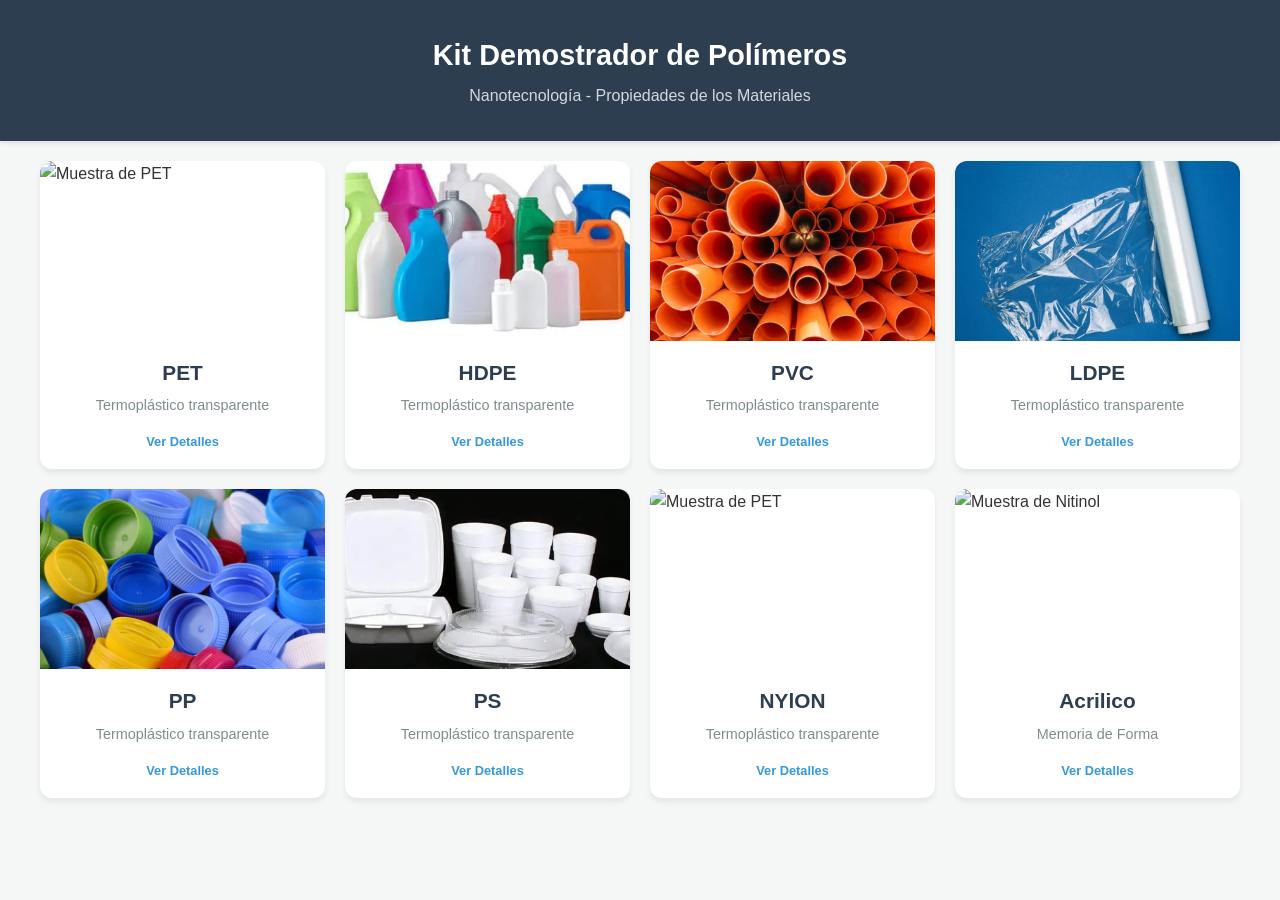
==== index.html @ dbd9eefc "Rename Index.html to index.html" ====
<!DOCTYPE html>
<html lang="es">
<head>
    <meta charset="UTF-8">
    <meta name="viewport" content="width=device-width, initial-scale=1.0">
    <title>Propiedades de Polímeros - Kit de Ingeniería</title>
    <link rel="stylesheet" href="style.css">
</head>
<body>

    <header>
        <h1>Kit Demostrador de Polímeros</h1>
        <p>Nanotecnología - Propiedades de los Materiales</p>
    </header>

    <div class="container">
        <main class="grid" id="grid-materiales">
            
            <div class="card" onclick="abrirDetalle('Polietileno Tereftalato (PET)', 'img/monomeropet.jpg', 'Alta transparencia, buena barrera a gases y humedad. Reciclable.', ['Botellas de bebidas', 'Envases de alimentos', 'Fibras textiles (poliéster)'])">
                <img src="img/pet.jpg" alt="Muestra de PET" class="card-img">
                <div class="card-info">
                    <h3>PET</h3>
                    <p>Termoplástico transparente</p>
                    <span class="tap-hint">Ver Detalles</span>
                </div>
            </div>

             <div class="card" onclick="abrirDetalle('Polietileno Tereftalato (PET)', 'img/PET.jpg', 'Alta transparencia, buena barrera a gases y humedad. Reciclable.', ['Botellas de bebidas', 'Envases de alimentos', 'Fibras textiles (poliéster)'])">
                <img src="img/HDPE.webp" alt="Muestra de PET" class="card-img">
                <div class="card-info">
                    <h3>HDPE</h3>
                    <p>Termoplástico transparente</p>
                    <span class="tap-hint">Ver Detalles</span>
                </div>
            </div>

             <div class="card" onclick="abrirDetalle('Polietileno Tereftalato (PET)', 'img/PET.jpg', 'Alta transparencia, buena barrera a gases y humedad. Reciclable.', ['Botellas de bebidas', 'Envases de alimentos', 'Fibras textiles (poliéster)'])">
                <img src="img/PVC.png" alt="Muestra de PET" class="card-img">
                <div class="card-info">
                    <h3>PVC</h3>
                    <p>Termoplástico transparente</p>
                    <span class="tap-hint">Ver Detalles</span>
                </div>
            </div>

             <div class="card" onclick="abrirDetalle('Polietileno Tereftalato (PET)', 'img/PET.jpg', 'Alta transparencia, buena barrera a gases y humedad. Reciclable.', ['Botellas de bebidas', 'Envases de alimentos', 'Fibras textiles (poliéster)'])">
                <img src="img/LDPE.jpg" alt="Muestra de PET" class="card-img">
                <div class="card-info">
                    <h3>LDPE</h3>
                    <p>Termoplástico transparente</p>
                    <span class="tap-hint">Ver Detalles</span>
                </div>
            </div>

             <div class="card" onclick="abrirDetalle('Polietileno Tereftalato (PET)', 'img/PET.jpg', 'El polipropileno es un polímero termoplástico semicristalino de la familia de las poliolefinas, obtenido mediante la polimerización del monómero propileno (un gas derivado del petróleo y gas natural). En términos químicos, el PP es un hidrocarburo lineal (fórmula repetitiva CnH2n) muy similar al polietileno pero con un grupo metilo (–CH3) unido a la cadena principal de cada unidad. Esta simple diferencia en su estructura molecular le confiere propiedades únicas frente a otros termoplásticos. .', ['Botellas de bebidas', 'Envases de alimentos', 'Fibras textiles (poliéster)'])">
                <img src="img/PP.jpg" alt="Muestra de PET" class="card-img">
                <div class="card-info">
                    <h3>PP</h3>
                    <p>Termoplástico transparente</p>
                    <span class="tap-hint">Ver Detalles</span>
                </div>
            </div>

             <div class="card" onclick="abrirDetalle('Polietileno Tereftalato (PET)', 'img/PET.jpg', 'Alta transparencia, buena barrera a gases y humedad. Reciclable.', ['Botellas de bebidas', 'Envases de alimentos', 'Fibras textiles (poliéster)'])">
                <img src="img/PS.webp" alt="Muestra de PET" class="card-img">
                <div class="card-info">
                    <h3>PS</h3>
                    <p>Termoplástico transparente</p>
                    <span class="tap-hint">Ver Detalles</span>
                </div>
            </div>

             <div class="card" onclick="abrirDetalle('Polietileno Tereftalato (PET)', 'img/PET.jpg', 'Alta transparencia, buena barrera a gases y humedad. Reciclable.', ['Botellas de bebidas', 'Envases de alimentos', 'Fibras textiles (poliéster)'])">
                <img src="img/pet.jpg" alt="Muestra de PET" class="card-img">
                <div class="card-info">
                    <h3>NYlON</h3>
                    <p>Termoplástico transparente</p>
                    <span class="tap-hint">Ver Detalles</span>
                </div>
            </div>

            <div class="card" onclick="abrirDetalle('Nitinol (NiTi)', 'img/nitinol_detalle.jpg', 'Aleación con memoria de forma y superelasticidad.', ['Stents médicos', 'Monturas de gafas', 'Actuadores en robótica'])">
                <img src="img/nitinol.jpg" alt="Muestra de Nitinol" class="card-img">
                <div class="card-info">
                    <h3>Acrilico</h3>
                    <p>Memoria de Forma</p>
                    <span class="tap-hint">Ver Detalles</span>
                </div>
            </div>

            </main>
    </div>

    <div id="modal" class="modal">
        <div class="modal-content">
            <span class="close-button" onclick="cerrarModal()">&times;</span>
            
            <img id="modal-imagen" src="" alt="Imagen del Material" class="modal-img-grande">
            
            <div class="modal-text">
                <h2 id="modal-titulo"></h2>
                
                <div class="modal-seccion">
                    <h4>Propiedades Clave:</h4>
                    <p id="modal-descripcion"></p>
                </div>

                <div class="modal-seccion">
                    <h4>Aplicaciones Comunes:</h4>
                    <ul id="modal-aplicaciones">
                        </ul>
                </div>
            </div>
        </div>
    </div>

    <script src="script.js"></script>
</body>
</html>
---- style.css ----
/* --- Base y Reset --- */
:root {
    --primary-color: #2c3e50;
    --accent-color: #3498db;
    --bg-color: #f4f7f6;
    --card-bg: #ffffff;
    --text-color: #333;
}

body {
    font-family: 'Segoe UI', Tahoma, Geneva, Verdana, sans-serif;
    margin: 0;
    background-color: var(--bg-color);
    color: var(--text-color);
    line-height: 1.6;
}

/* --- Header --- */
header {
    background: var(--primary-color);
    color: white;
    padding: 2rem 1rem;
    text-align: center;
    box-shadow: 0 2px 5px rgba(0,0,0,0.1);
}

header h1 { margin: 0; font-size: 1.8rem; }
header p { margin: 5px 0 0; opacity: 0.8; font-size: 1rem; }

/* --- Contenedor Principal y Grid --- */
.container {
    max-width: 1200px;
    margin: 0 auto;
    padding: 20px;
}

.grid {
    display: grid;
    /* Responsive: 1 columna en móvil, se adapta en escritorio */
    grid-template-columns: repeat(auto-fit, minmax(280px, 1fr));
    gap: 20px;
}

/* --- Tarjetas (Cards) --- */
.card {
    background: var(--card-bg);
    border-radius: 12px;
    overflow: hidden; /* Para que la imagen respete los bordes redondeados */
    box-shadow: 0 4px 6px rgba(0,0,0,0.07);
    cursor: pointer;
    
    /* Transición suave para el efecto al presionar */
    transition: transform 0.2s ease, box-shadow 0.2s ease;
    
    /* Para asegurar que todo el contenido sea clickeable */
    display: flex;
    flex-direction: column;
}

/* Imagen de la Tarjeta */
.card-img {
    width: 100%;
    height: 180px; /* Altura fija para que todas sean iguales */
    object-fit: cover; /* Recorta la imagen para que llene el espacio sin deformarse */
}

/* Información dentro de la Tarjeta */
.card-info {
    padding: 15px;
    text-align: center;
}

.card-info h3 { margin: 0; color: var(--primary-color); font-size: 1.3rem; }
.card-info p { margin: 5px 0; color: #7f8c8d; font-size: 0.9rem; }

/* Indicador visual "Toca para ver más" */
.tap-hint {
    display: inline-block;
    margin-top: 10px;
    font-size: 0.8rem;
    font-weight: bold;
    color: var(--accent-color);
    border-bottom: 2px solid transparent;
    transition: border-color 0.2s;
}

/* --- EFECTO AL PRESIONAR (Móvil y Escritorio) --- */
.card:hover .tap-hint {
    border-color: var(--accent-color);
}

.card:active {
    transform: translateY(3px) scale(0.98); /* Efecto de hundimiento */
    box-shadow: 0 2px 4px rgba(0,0,0,0.1); /* Sombra más tenue */
}

/* --- Modal (Ventana Emergente) Mejorado --- */
.modal {
    display: none; /* Oculto por defecto */
    position: fixed;
    top: 0; left: 0;
    width: 100%; height: 100%;
    background-color: rgba(0,0,0,0.8);
    z-index: 1000;
    justify-content: center;
    align-items: center;
    backdrop-filter: blur(5px); /* Efecto de fondo borroso */
}

.modal-content {
    background-color: white;
    width: 90%;
    max-width: 600px;
    border-radius: 15px;
    overflow: hidden;
    position: relative;
    box-shadow: 0 10px 25px rgba(0,0,0,0.3);
    
    /* --- ESTO ARREGLA EL PROBLEMA --- */
    max-height: 90vh; /* No permite que el modal sea más alto que el 90% de la pantalla */
    display: flex;
    flex-direction: column; /* Organiza la imagen y el texto en columna */
}

.modal-text {
    padding: 20px;
    /* --- ESTO PERMITE EL SCROLL INTERNO --- */
    overflow-y: auto; 
    flex-grow: 1; /* Hace que esta parte use el espacio disponible */
}

/* Opcional: Que la imagen no ocupe demasiado espacio en móviles para dejar ver el texto */
@media (max-height: 600px) {
    .modal-img-grande {
        height: 150px;
    }
}

@keyframes modalEntrada {
    from { opacity: 0; transform: translateY(-20px); }
    to { opacity: 1; transform: translateY(0); }
}

/* Botón de Cerrar (X) */
.close-button {
    position: absolute;
    top: 10px;
    right: 15px;
    color: white;
    font-size: 2rem;
    font-weight: bold;
    cursor: pointer;
    z-index: 1010;
    text-shadow: 0 1px 3px rgba(0,0,0,0.5);
}

/* Imagen grande en el Modal */
.modal-img-grande {
    width: 100%;
    height: 250px;
    object-fit: cover;
}

/* Texto dentro del Modal */
.modal-text {
    padding: 20px;
}

.modal-text h2 {
    margin-top: 0;
    color: var(--primary-color);
    border-bottom: 2px solid var(--accent-color);
    padding-bottom: 10px;
}

.modal-seccion {
    margin-bottom: 15px;
}

.modal-seccion h4 { margin: 0 0 5px; color: #555; }
.modal-seccion p, .modal-seccion ul { margin: 0; font-size: 0.95rem; }
.modal-seccion ul { padding-left: 20px; }

.modal-text::-webkit-scrollbar {
    width: 6px;
}
.modal-text::-webkit-scrollbar-thumb {
    background: #bdc3c7;
    border-radius: 10px;
}
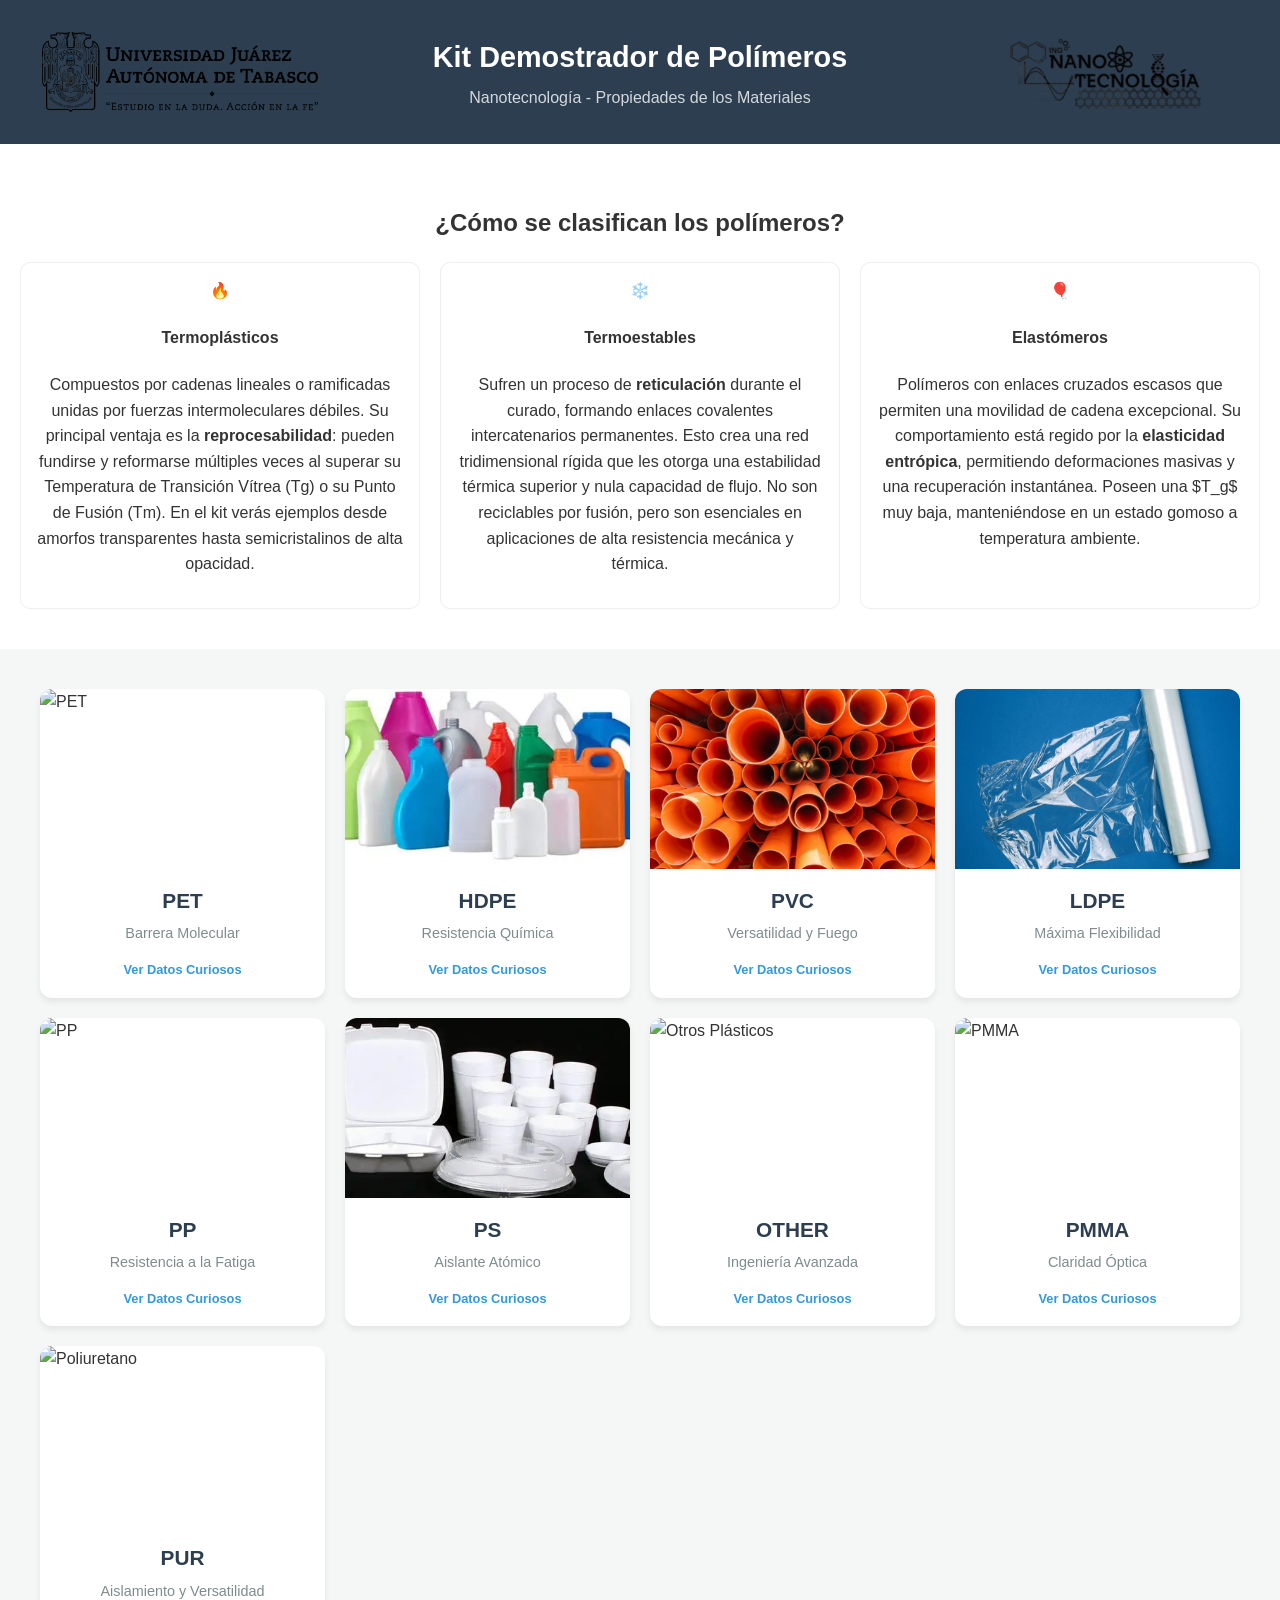
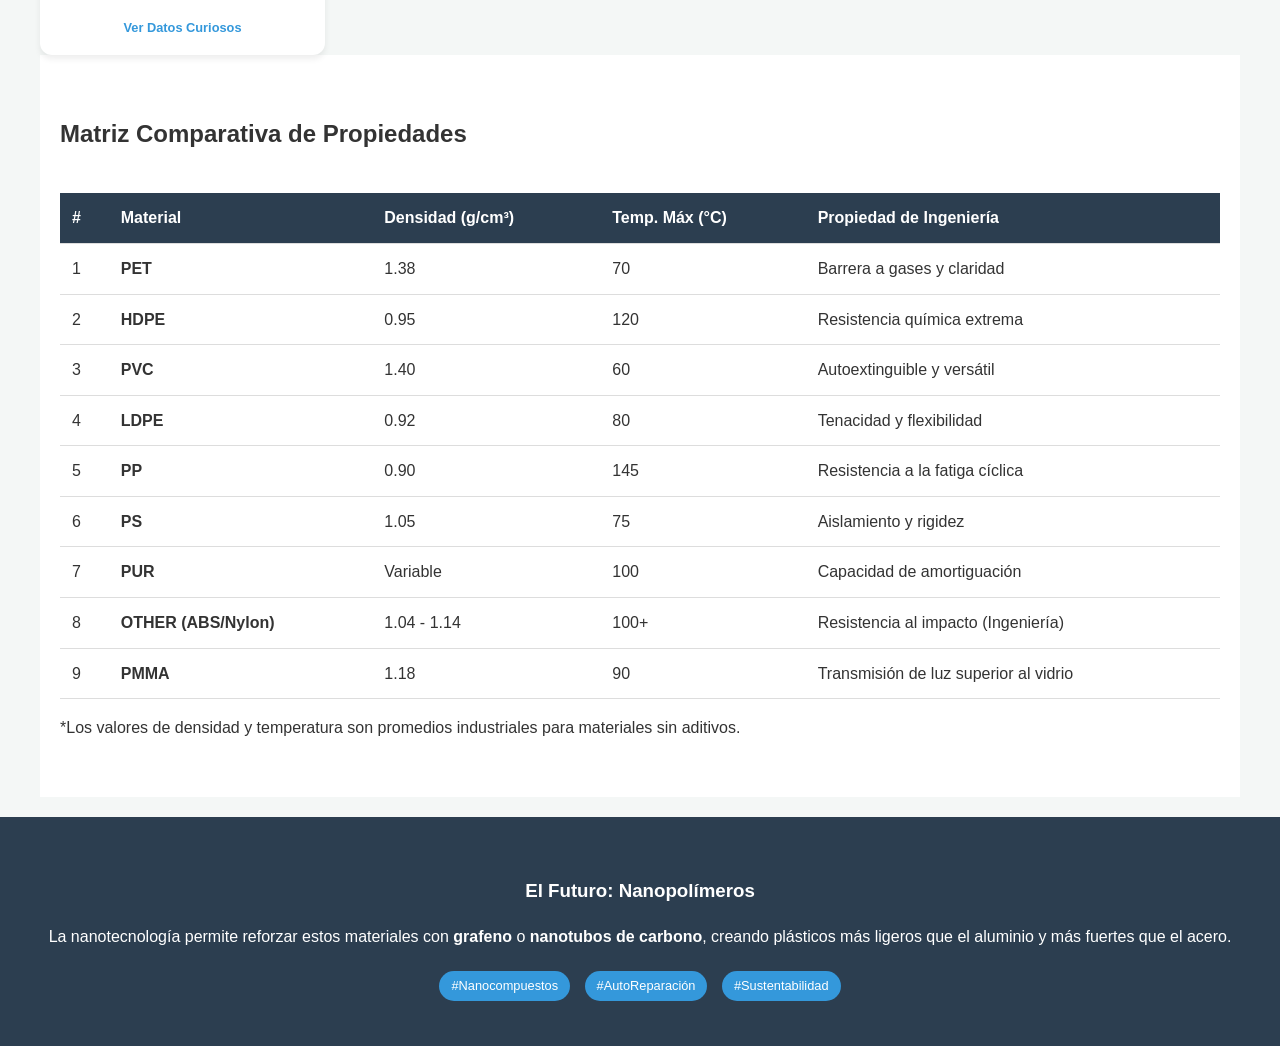
==== commit 2d14b39c: "Rename Index.html to index.html" ====
--- a/index.html
+++ b/index.html
@@ -8,87 +8,172 @@
 </head>
 <body>
 
-    <header>
-        <h1>Kit Demostrador de Polímeros</h1>
-        <p>Nanotecnología - Propiedades de los Materiales</p>
-    </header>
-
+   <header>
+    <div class="header-container">
+        <div class="logo-placeholder left">
+            <img src="img/logos/logo_ujat.png" alt="Logo Universidad" class="logo-img">
+        </div>
+
+        <div class="header-text">
+            <h1>Kit Demostrador de Polímeros</h1>
+            <p>Nanotecnología - Propiedades de los Materiales</p>
+        </div>
+
+        <div class="logo-placeholder right">
+            <img src="img/logos/logo_nano.png" alt="Logo Carrera" class="logo-img">
+        </div>
+    </div>
+</header>
+<section class="info-block">
+    <h2>¿Cómo se clasifican los polímeros?</h2>
+    <div class="flex-info">
+        <div class="info-item">
+            <span class="icon">🔥</span>
+            <h4>Termoplásticos</h4>
+            <p>
+                Compuestos por cadenas lineales o ramificadas unidas por fuerzas intermoleculares débiles. 
+        Su principal ventaja es la <strong>reprocesabilidad</strong>: pueden fundirse y reformarse múltiples veces 
+        al superar su Temperatura de Transición Vítrea (Tg) o su Punto de Fusión (Tm). 
+        En el kit verás ejemplos desde amorfos transparentes hasta semicristalinos de alta opacidad.
+
+            </p>
+        </div>
+       <div class="info-item">
+    <span class="icon">❄️</span>
+    <h4>Termoestables</h4>
+    <p>
+        Sufren un proceso de <strong>reticulación</strong> durante el curado, formando enlaces covalentes 
+        intercatenarios permanentes. Esto crea una red tridimensional rígida que les otorga una estabilidad 
+        térmica superior y nula capacidad de flujo. No son reciclables por fusión, pero son esenciales en 
+        aplicaciones de alta resistencia mecánica y térmica.
+    </p>
+</div>
+
+<div class="info-item">
+    <span class="icon">🎈</span>
+    <h4>Elastómeros</h4>
+    <p>
+        Polímeros con enlaces cruzados escasos que permiten una movilidad de cadena excepcional. Su comportamiento 
+        está regido por la <strong>elasticidad entrópica</strong>, permitiendo deformaciones masivas y una 
+        recuperación instantánea. Poseen una $T_g$ muy baja, manteniéndose en un estado gomoso a temperatura ambiente.
+    </p>
+</div>
+    </div>
+</section>
     <div class="container">
         <main class="grid" id="grid-materiales">
             
-            <div class="card" onclick="abrirDetalle('Polietileno Tereftalato (PET)', 'img/monomeropet.jpg', 'Alta transparencia, buena barrera a gases y humedad. Reciclable.', ['Botellas de bebidas', 'Envases de alimentos', 'Fibras textiles (poliéster)'])">
-                <img src="img/pet.jpg" alt="Muestra de PET" class="card-img">
-                <div class="card-info">
-                    <h3>PET</h3>
-                    <p>Termoplástico transparente</p>
-                    <span class="tap-hint">Ver Detalles</span>
-                </div>
-            </div>
-
-             <div class="card" onclick="abrirDetalle('Polietileno Tereftalato (PET)', 'img/PET.jpg', 'Alta transparencia, buena barrera a gases y humedad. Reciclable.', ['Botellas de bebidas', 'Envases de alimentos', 'Fibras textiles (poliéster)'])">
-                <img src="img/HDPE.webp" alt="Muestra de PET" class="card-img">
-                <div class="card-info">
-                    <h3>HDPE</h3>
-                    <p>Termoplástico transparente</p>
-                    <span class="tap-hint">Ver Detalles</span>
-                </div>
-            </div>
-
-             <div class="card" onclick="abrirDetalle('Polietileno Tereftalato (PET)', 'img/PET.jpg', 'Alta transparencia, buena barrera a gases y humedad. Reciclable.', ['Botellas de bebidas', 'Envases de alimentos', 'Fibras textiles (poliéster)'])">
-                <img src="img/PVC.png" alt="Muestra de PET" class="card-img">
-                <div class="card-info">
-                    <h3>PVC</h3>
-                    <p>Termoplástico transparente</p>
-                    <span class="tap-hint">Ver Detalles</span>
-                </div>
-            </div>
-
-             <div class="card" onclick="abrirDetalle('Polietileno Tereftalato (PET)', 'img/PET.jpg', 'Alta transparencia, buena barrera a gases y humedad. Reciclable.', ['Botellas de bebidas', 'Envases de alimentos', 'Fibras textiles (poliéster)'])">
-                <img src="img/LDPE.jpg" alt="Muestra de PET" class="card-img">
-                <div class="card-info">
-                    <h3>LDPE</h3>
-                    <p>Termoplástico transparente</p>
-                    <span class="tap-hint">Ver Detalles</span>
-                </div>
-            </div>
-
-             <div class="card" onclick="abrirDetalle('Polietileno Tereftalato (PET)', 'img/PET.jpg', 'El polipropileno es un polímero termoplástico semicristalino de la familia de las poliolefinas, obtenido mediante la polimerización del monómero propileno (un gas derivado del petróleo y gas natural). En términos químicos, el PP es un hidrocarburo lineal (fórmula repetitiva CnH2n) muy similar al polietileno pero con un grupo metilo (–CH3) unido a la cadena principal de cada unidad. Esta simple diferencia en su estructura molecular le confiere propiedades únicas frente a otros termoplásticos. .', ['Botellas de bebidas', 'Envases de alimentos', 'Fibras textiles (poliéster)'])">
-                <img src="img/PP.jpg" alt="Muestra de PET" class="card-img">
-                <div class="card-info">
-                    <h3>PP</h3>
-                    <p>Termoplástico transparente</p>
-                    <span class="tap-hint">Ver Detalles</span>
-                </div>
-            </div>
-
-             <div class="card" onclick="abrirDetalle('Polietileno Tereftalato (PET)', 'img/PET.jpg', 'Alta transparencia, buena barrera a gases y humedad. Reciclable.', ['Botellas de bebidas', 'Envases de alimentos', 'Fibras textiles (poliéster)'])">
-                <img src="img/PS.webp" alt="Muestra de PET" class="card-img">
-                <div class="card-info">
-                    <h3>PS</h3>
-                    <p>Termoplástico transparente</p>
-                    <span class="tap-hint">Ver Detalles</span>
-                </div>
-            </div>
-
-             <div class="card" onclick="abrirDetalle('Polietileno Tereftalato (PET)', 'img/PET.jpg', 'Alta transparencia, buena barrera a gases y humedad. Reciclable.', ['Botellas de bebidas', 'Envases de alimentos', 'Fibras textiles (poliéster)'])">
-                <img src="img/pet.jpg" alt="Muestra de PET" class="card-img">
-                <div class="card-info">
-                    <h3>NYlON</h3>
-                    <p>Termoplástico transparente</p>
-                    <span class="tap-hint">Ver Detalles</span>
-                </div>
-            </div>
-
-            <div class="card" onclick="abrirDetalle('Nitinol (NiTi)', 'img/nitinol_detalle.jpg', 'Aleación con memoria de forma y superelasticidad.', ['Stents médicos', 'Monturas de gafas', 'Actuadores en robótica'])">
-                <img src="img/nitinol.jpg" alt="Muestra de Nitinol" class="card-img">
-                <div class="card-info">
-                    <h3>Acrilico</h3>
-                    <p>Memoria de Forma</p>
-                    <span class="tap-hint">Ver Detalles</span>
-                </div>
-            </div>
+            <div class="card" onclick="abrirDetalle('PET (Polietileno Tereftalato)', 'https://http2.mlstatic.com/D_NQ_NP_766301-MLM31237841206_062019-O.webp', 'Es un polímero higroscópico que requiere secado riguroso antes de procesarse. En nanotecnología, se usan nanocompuestos de arcilla para mejorar su barrera contra gases.', ['Envases de alta presión', 'Fibras textiles (poliéster)', 'Películas radiográficas'])">
+    <img src="img/pet.jpg" alt="PET" class="card-img">
+    <div class="card-info">
+        <h3>PET</h3>
+        <p>Barrera Molecular</p>
+        <span class="tap-hint">Ver Datos Curiosos</span>
+    </div>
+</div>
+
+<div class="card" onclick="abrirDetalle('HDPE (Polietileno de Alta Densidad)', 'https://www.plasticosduarte.es/wp-content/uploads/hdpe_color_polietileno_plasticos_duarte.jpg', 'Su estructura lineal le otorga una alta cristalinidad. Es fascinante porque, a pesar de ser un plástico industrial fuerte, su densidad es menor a la del agua (0.95 g/cm³), por lo que flota.', ['Tuberías para químicos', 'Envases de detergentes', 'Prótesis articulares'])">
+    <img src="img/HDPE.webp" alt="HDPE" class="card-img">
+    <div class="card-info">
+        <h3>HDPE</h3>
+        <p>Resistencia Química</p>
+        <span class="tap-hint">Ver Datos Curiosos</span>
+    </div>
+</div>
+
+<div class="card" onclick="abrirDetalle('PVC (Policloruro de Vinilo)', 'https://d1vpmfwd72pjy6.cloudfront.net/uploads/product/24b2f51a65f6.jpeg', 'Es el camaleón de los polímeros. Por naturaleza es rígido y autoextinguible (no propaga el fuego) gracias a su 57% de contenido de cloro en peso.', ['Tuberías de construcción', 'Recubrimiento de cables', 'Cueros sintéticos'])">
+    <img src="img/PVC.png" alt="PVC" class="card-img">
+    <div class="card-info">
+        <h3>PVC</h3>
+        <p>Versatilidad y Fuego</p>
+        <span class="tap-hint">Ver Datos Curiosos</span>
+    </div>
+</div>
+
+<div class="card" onclick="abrirDetalle('LDPE (Polietileno de Baja Densidad)', 'https://tse2.mm.bing.net/th/id/OIP.Sj6FJpkTm_qABMWsW_jXcAHaHa?rs=1&pid=ImgDetMain&o=7&rm=3', 'Sus cadenas moleculares altamente ramificadas impiden el empaquetamiento, resultando en un material extremadamente flexible que puede estirarse hasta un 500% sin romperse.', ['Bolsas de supermercado', 'Film transparente', 'Aislamiento de cables'])">
+    <img src="img/LDPE.jpg" alt="LDPE" class="card-img">
+    <div class="card-info">
+        <h3>LDPE</h3>
+        <p>Máxima Flexibilidad</p>
+        <span class="tap-hint">Ver Datos Curiosos</span>
+    </div>
+</div>
+
+<div class="card" onclick="abrirDetalle('PP (Polipropileno)', 'https://th.bing.com/th/id/R.6d96600673db479f629de387b34f8fe1?rik=J1lEoLc4FA1csw&pid=ImgRaw&r=0', 'Es el rey de la resistencia a la fatiga. Se usa en bisagras integradas que pueden doblarse millones de veces. Es el plástico de menor densidad y aguanta hasta 160°C.', ['Tapas de botellas', 'Componentes de autos', 'Equipos médicos esterilizables'])">
+    <img src="img/pp.jpg" alt="PP" class="card-img">
+    <div class="card-info">
+        <h3>PP</h3>
+        <p>Resistencia a la Fatiga</p>
+        <span class="tap-hint">Ver Datos Curiosos</span>
+    </div>
+</div>
+
+<div class="card" onclick="abrirDetalle('PS (Poliestireno)', 'img/ps.jpg', 'En nanotecnología, sus microesferas calibradas son vitales para validar microscopios. Como aislante, en su forma expandida, el 98% de su volumen es simplemente aire.', ['Aislamiento térmico', 'Carcasas de electrodomésticos', 'Material de laboratorio'])">
+    <img src="img/PS.webp" alt="PS" class="card-img">
+    <div class="card-info">
+        <h3>PS</h3>
+        <p>Aislante Atómico</p>
+        <span class="tap-hint">Ver Datos Curiosos</span>
+    </div>
+</div>
+
+<div class="card" onclick="abrirDetalle('OTHER (Otros Polímeros)', 'img/other.jpg', 'Esta categoría incluye plásticos técnicos como el ABS o el Nylon. En nanotecnología, representa la frontera de los nuevos materiales reforzados con grafeno o biopolímeros avanzados.', ['Piezas de ingeniería (LEGO)', 'Componentes aeroespaciales', 'Impresión 3D de alta precisión'])">
+    <img src="https://contenedoresdereciclaje.com/wp-content/uploads/2025/09/Plasticos-7-Guia-Completa-para-Reciclar-1024x768.webp" alt="Otros Plásticos" class="card-img">
+    <div class="card-info">
+        <h3>OTHER</h3>
+        <p>Ingeniería Avanzada</p>
+        <span class="tap-hint">Ver Datos Curiosos</span>
+    </div>
+</div>
+<div class="card" onclick="abrirDetalle('PMMA (Acrílico)', 'img/pmma.jpg', 'Es más transparente que el vidrio más puro y altamente biocompatible. Se usa como cemento óseo en cirugías humanas y en fibras ópticas plásticas para nanosensores.', ['Prótesis óseas', 'Fibras ópticas plásticas', 'Ventanas de acuarios'])">
+    <img src="https://tse4.mm.bing.net/th/id/OIP.U4aKl47x_rdNZyeTlE0YswHaDo?rs=1&pid=ImgDetMain&o=7&rm=3" alt="PMMA" class="card-img">
+    <div class="card-info">
+        <h3>PMMA</h3>
+        <p>Claridad Óptica</p>
+        <span class="tap-hint">Ver Datos Curiosos</span>
+    </div>
+</div>
+
+<div class="card" onclick="abrirDetalle('PUR (Poliuretano)', 'img/pur.jpg', 'Es un polímero extremadamente versátil que puede ser una espuma flexible o un sólido rígido. Posee una estructura celular que lo convierte en el mejor aislante térmico industrial.', ['Aislamiento de refrigeradores', 'Calzado deportivo', 'Dispositivos médicos biocompatibles'])">
+    <img src="https://polisantafe.com.ar/wp-content/uploads/que-significa-pur-poliuretano-1.webp" alt="Poliuretano" class="card-img">
+    <div class="card-info">
+        <h3>PUR</h3>
+        <p>Aislamiento y Versatilidad</p>
+        <span class="tap-hint">Ver Datos Curiosos</span>
+    </div>
+</div>
 
             </main>
+
+            <section class="table-section">
+    <h2>Matriz Comparativa de Propiedades</h2>
+    <div class="table-container">
+        <table>
+            <thead>
+                <tr>
+                    <th>#</th>
+                    <th>Material</th>
+                    <th>Densidad (g/cm³)</th>
+                    <th>Temp. Máx (°C)</th>
+                    <th>Propiedad de Ingeniería</th>
+                </tr>
+            </thead>
+            <tbody>
+                <tr><td>1</td><td><strong>PET</strong></td><td>1.38</td><td>70</td><td>Barrera a gases y claridad</td></tr>
+                <tr><td>2</td><td><strong>HDPE</strong></td><td>0.95</td><td>120</td><td>Resistencia química extrema</td></tr>
+                <tr><td>3</td><td><strong>PVC</strong></td><td>1.40</td><td>60</td><td>Autoextinguible y versátil</td></tr>
+                <tr><td>4</td><td><strong>LDPE</strong></td><td>0.92</td><td>80</td><td>Tenacidad y flexibilidad</td></tr>
+                <tr><td>5</td><td><strong>PP</strong></td><td>0.90</td><td>145</td><td>Resistencia a la fatiga cíclica</td></tr>
+                <tr><td>6</td><td><strong>PS</strong></td><td>1.05</td><td>75</td><td>Aislamiento y rigidez</td></tr>
+                <tr><td>7</td><td><strong>PUR</strong></td><td>Variable</td><td>100</td><td>Capacidad de amortiguación</td></tr>
+                <tr><td>8</td><td><strong>OTHER (ABS/Nylon)</strong></td><td>1.04 - 1.14</td><td>100+</td><td>Resistencia al impacto (Ingeniería)</td></tr>
+                <tr><td>9</td><td><strong>PMMA</strong></td><td>1.18</td><td>90</td><td>Transmisión de luz superior al vidrio</td></tr>
+            </tbody>
+        </table>
+    </div>
+    <p class="table-note">*Los valores de densidad y temperatura son promedios industriales para materiales sin aditivos.</p>
+</section>
+
     </div>
 
     <div id="modal" class="modal">
@@ -115,5 +200,15 @@
     </div>
 
     <script src="script.js"></script>
+
+    <footer class="nano-future">
+    <h3>El Futuro: Nanopolímeros</h3>
+    <p>La nanotecnología permite reforzar estos materiales con <strong>grafeno</strong> o <strong>nanotubos de carbono</strong>, creando plásticos más ligeros que el aluminio y más fuertes que el acero.</p>
+    <div class="nano-tags">
+        <span>#Nanocompuestos</span> <span>#AutoReparación</span> <span>#Sustentabilidad</span>
+    </div>
+</footer>
+
+
 </body>
 </html>
--- a/style.css
+++ b/style.css
@@ -26,6 +26,46 @@
 
 header h1 { margin: 0; font-size: 1.8rem; }
 header p { margin: 5px 0 0; opacity: 0.8; font-size: 1rem; }
+
+.header-container {
+    display: flex;
+    justify-content: space-between; /* Empuja los logos a las esquinas */
+    align-items: center;
+    max-width: 1200px;
+    margin: 0 auto;
+    padding: 0 20px;
+}
+
+.header-text {
+    flex-grow: 1;
+    text-align: center;
+}
+
+.logo-placeholder {
+    width: 280px; /* Tamaño del logo */
+    height: 80px;
+    display: flex;
+    justify-content: center;
+    align-items: center;
+
+}
+
+.logo-img {
+    max-width: 100%;
+    max-height: 100%;
+    object-fit: contain; /* Evita que el logo se deforme */
+}
+
+/* Ajuste para que en celulares muy pequeños los logos no amontonen el texto */
+@media (max-width: 480px) {
+    .logo-placeholder {
+        width: 50px;
+        height: 50px;
+    }
+    header h1 {
+        font-size: 1.2rem;
+    }
+}
 
 /* --- Contenedor Principal y Grid --- */
 .container {
@@ -187,4 +227,63 @@
 .modal-text::-webkit-scrollbar-thumb {
     background: #bdc3c7;
     border-radius: 10px;
+}
+
+/* Estilos para los bloques de información superior */
+.info-block {
+    text-align: center;
+    padding: 40px 20px;
+    background: #fff;
+    margin-bottom: 20px;
+}
+
+.flex-info {
+    display: flex;
+    justify-content: space-around;
+    flex-wrap: wrap;
+    gap: 20px;
+    margin-top: 20px;
+}
+
+.info-item {
+    flex: 1;
+    min-width: 250px;
+    padding: 15px;
+    border: 1px solid #eee;
+    border-radius: 10px;
+}
+
+/* Estilos de la Tabla */
+.table-section { padding: 40px 20px; background: #fff; }
+.table-container { overflow-x: auto; } /* Importante para móvil */
+
+table {
+    width: 100%;
+    border-collapse: collapse;
+    margin-top: 20px;
+}
+
+th, td {
+    padding: 12px;
+    text-align: left;
+    border-bottom: 1px solid #ddd;
+}
+
+th { background-color: var(--primary-color); color: white; }
+
+/* Estilo de la sección Nano (Footer) */
+.nano-future {
+    background: #2c3e50;
+    color: white;
+    padding: 40px 20px;
+    text-align: center;
+}
+
+.nano-tags span {
+    background: var(--accent-color);
+    padding: 5px 12px;
+    border-radius: 20px;
+    font-size: 0.8rem;
+    margin: 5px;
+    display: inline-block;
 }
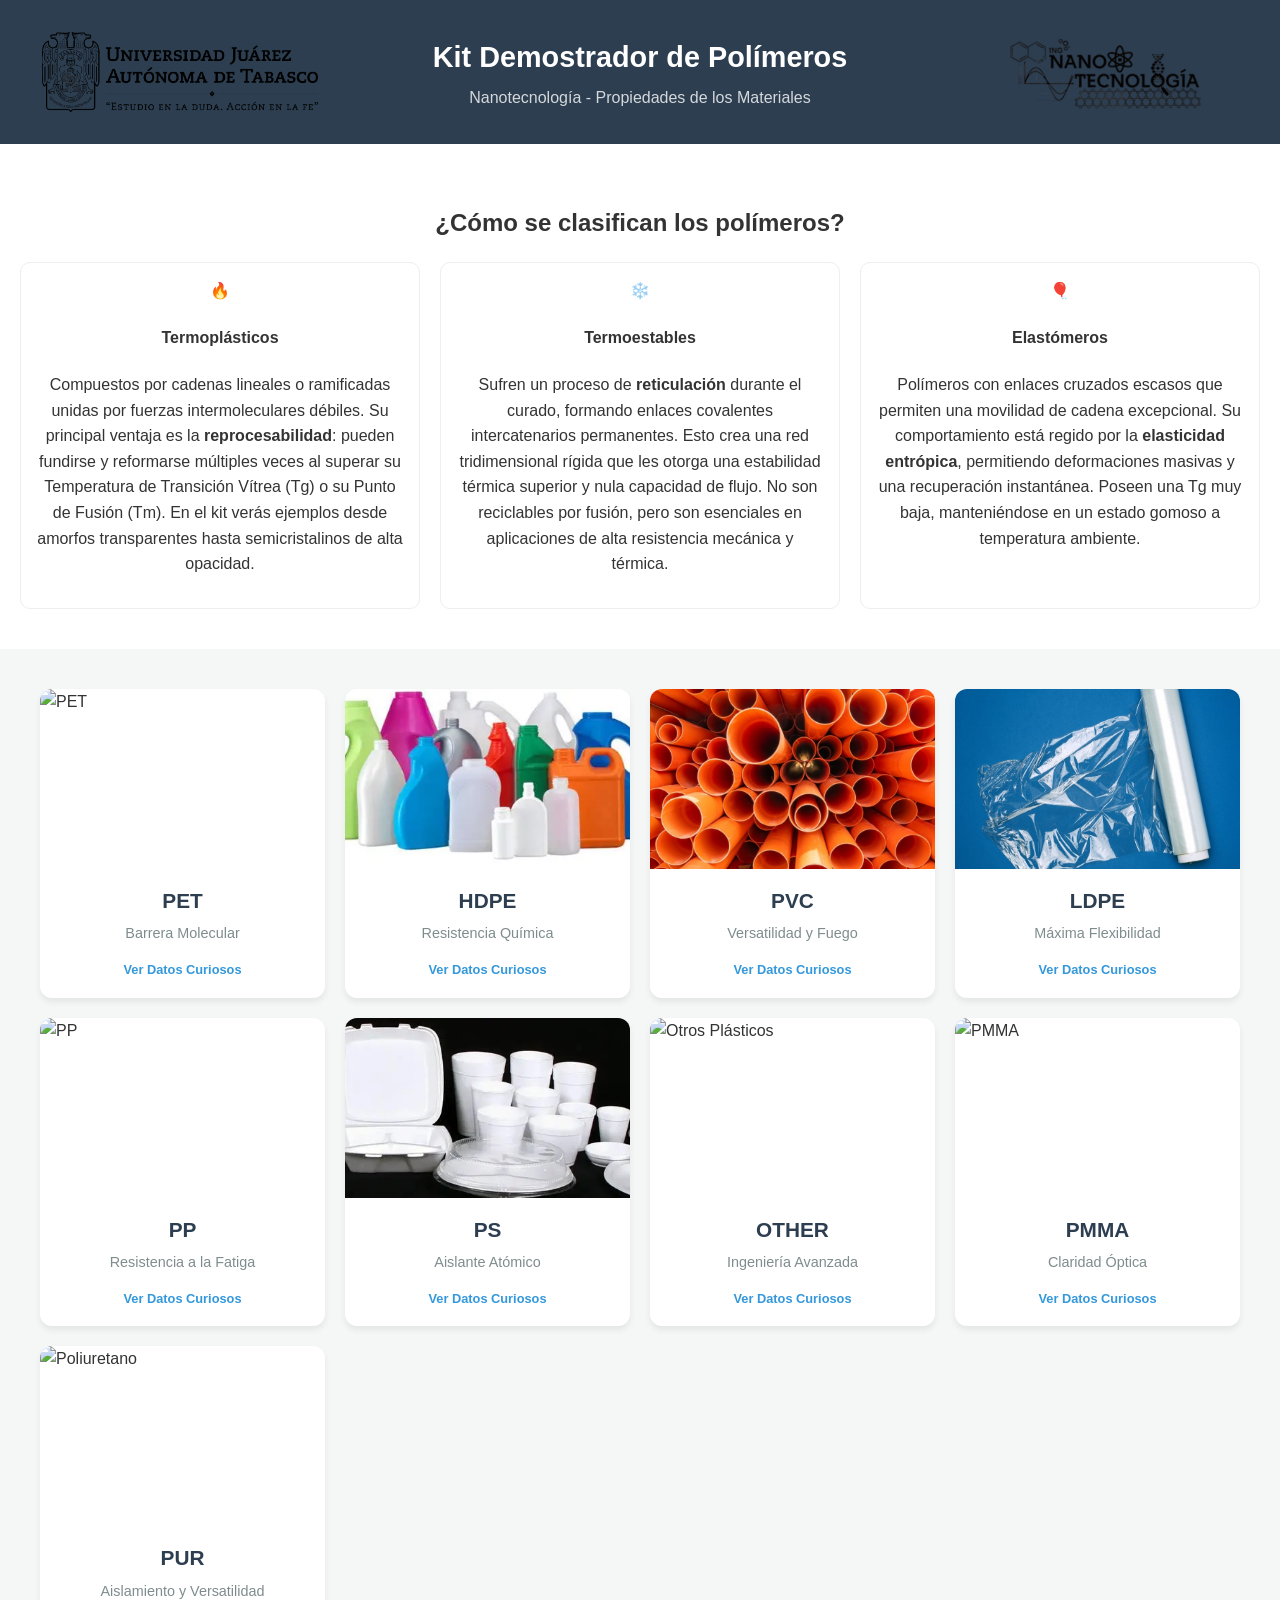
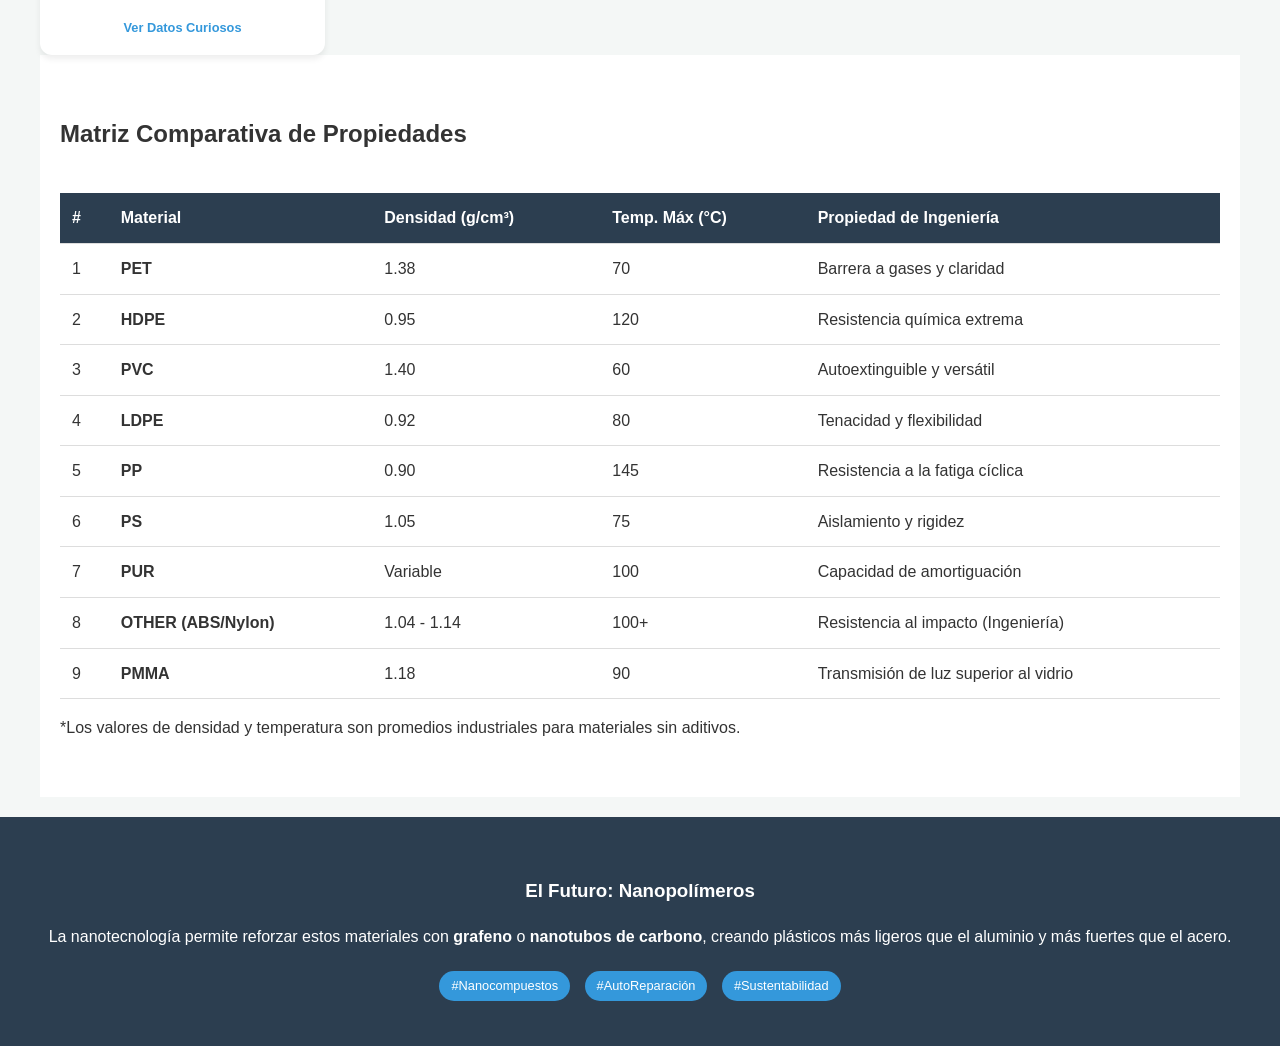
==== commit 4ebb82b8: "Update index.html" ====
--- a/index.html
+++ b/index.html
@@ -55,7 +55,7 @@
     <p>
         Polímeros con enlaces cruzados escasos que permiten una movilidad de cadena excepcional. Su comportamiento 
         está regido por la <strong>elasticidad entrópica</strong>, permitiendo deformaciones masivas y una 
-        recuperación instantánea. Poseen una $T_g$ muy baja, manteniéndose en un estado gomoso a temperatura ambiente.
+        recuperación instantánea. Poseen una Tg muy baja, manteniéndose en un estado gomoso a temperatura ambiente.
     </p>
 </div>
     </div>
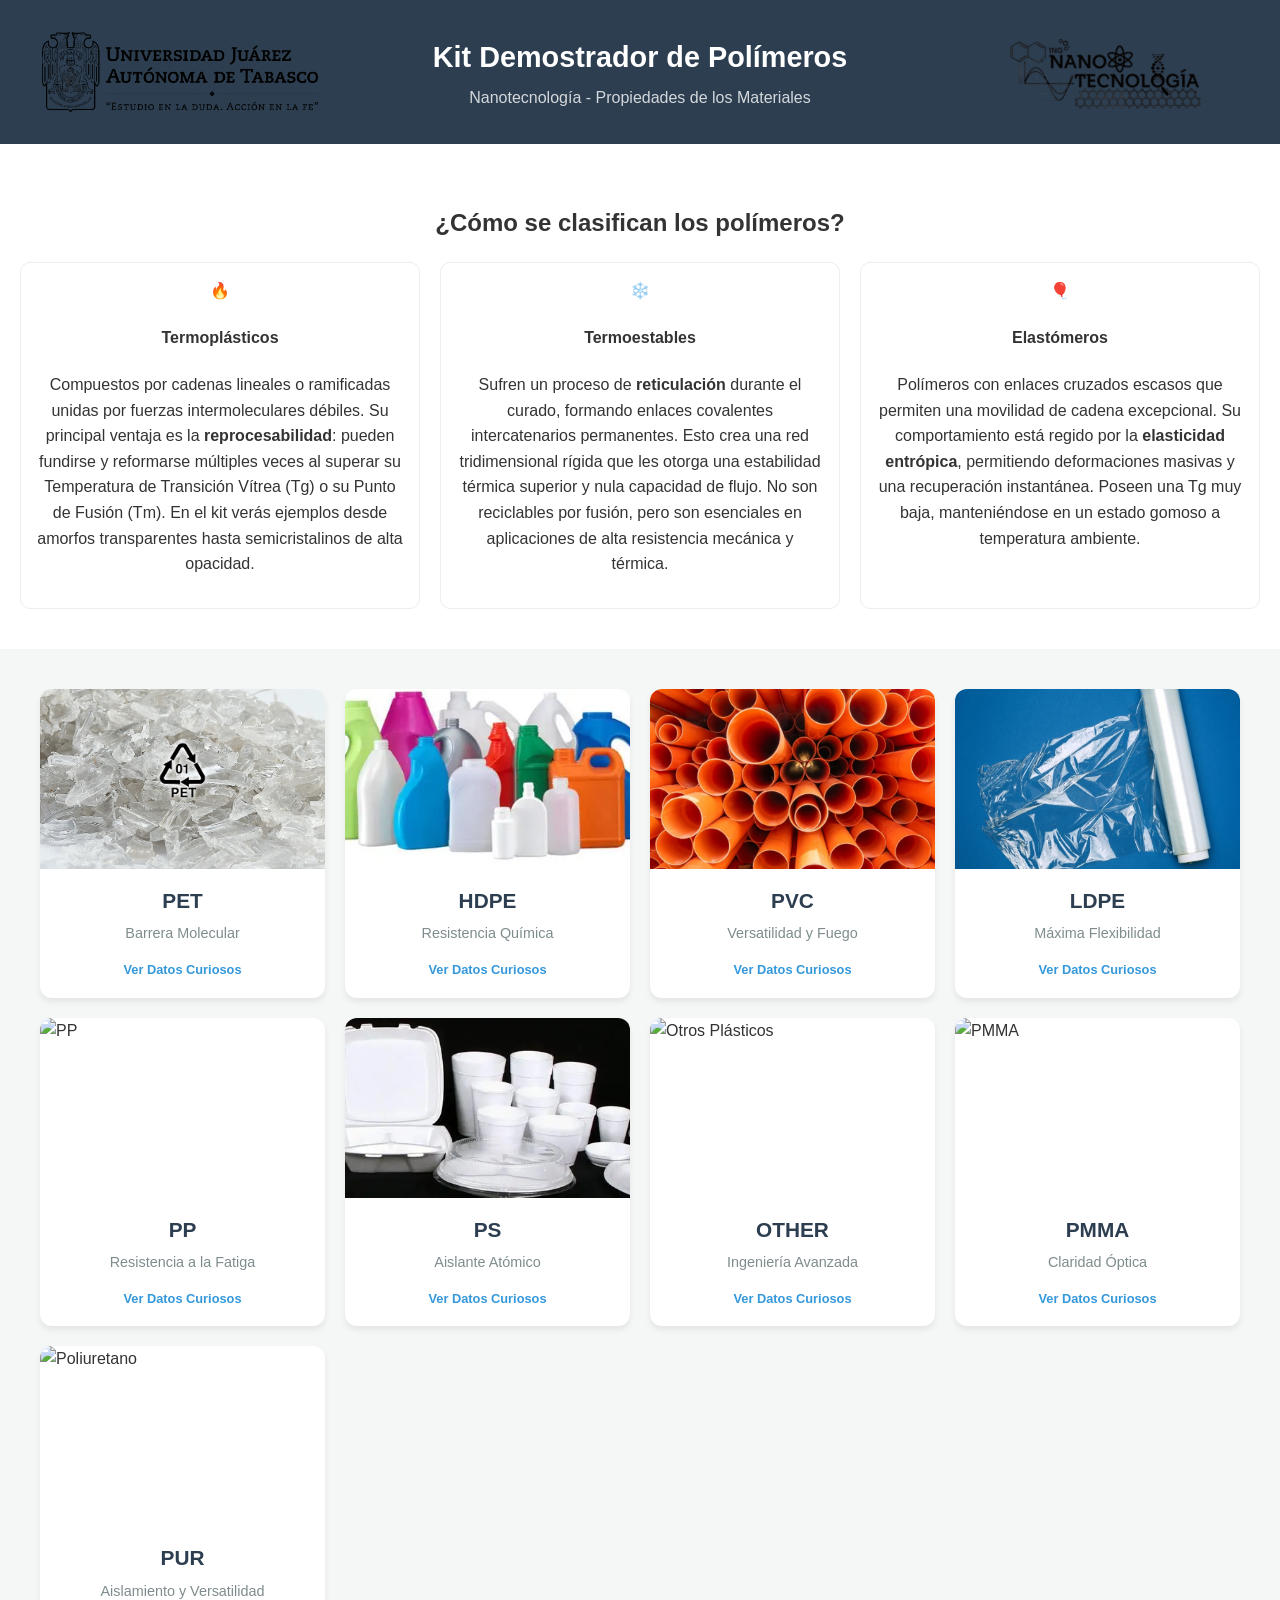
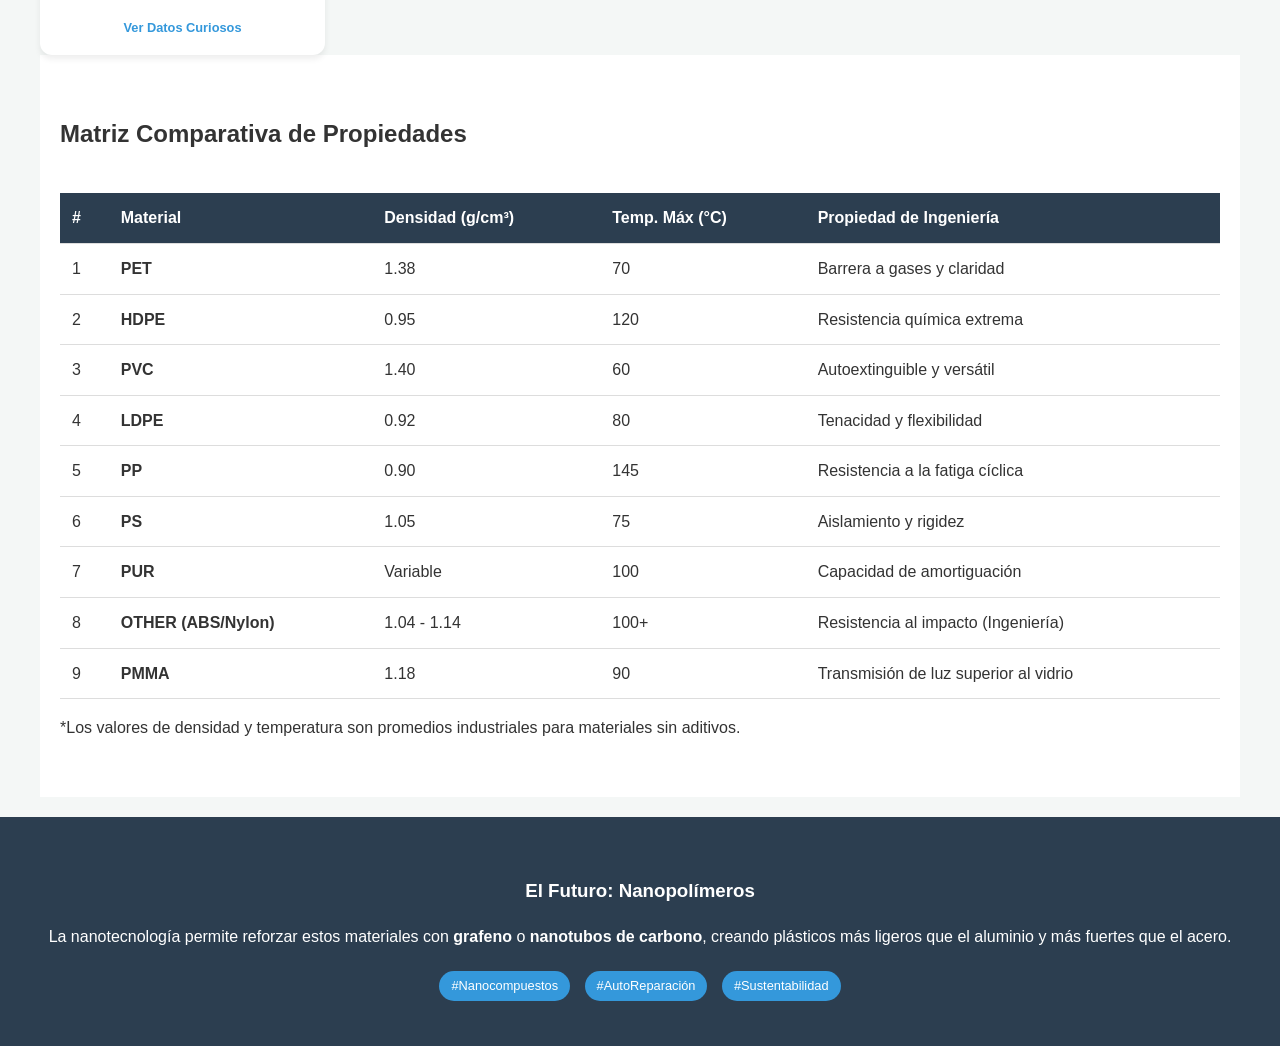
==== commit 4bac90e2: "Update index.html" ====
--- a/index.html
+++ b/index.html
@@ -64,7 +64,7 @@
         <main class="grid" id="grid-materiales">
             
             <div class="card" onclick="abrirDetalle('PET (Polietileno Tereftalato)', 'https://http2.mlstatic.com/D_NQ_NP_766301-MLM31237841206_062019-O.webp', 'Es un polímero higroscópico que requiere secado riguroso antes de procesarse. En nanotecnología, se usan nanocompuestos de arcilla para mejorar su barrera contra gases.', ['Envases de alta presión', 'Fibras textiles (poliéster)', 'Películas radiográficas'])">
-    <img src="img/pet.jpg" alt="PET" class="card-img">
+    <img src="img/PET.jpg" alt="PET" class="card-img">
     <div class="card-info">
         <h3>PET</h3>
         <p>Barrera Molecular</p>
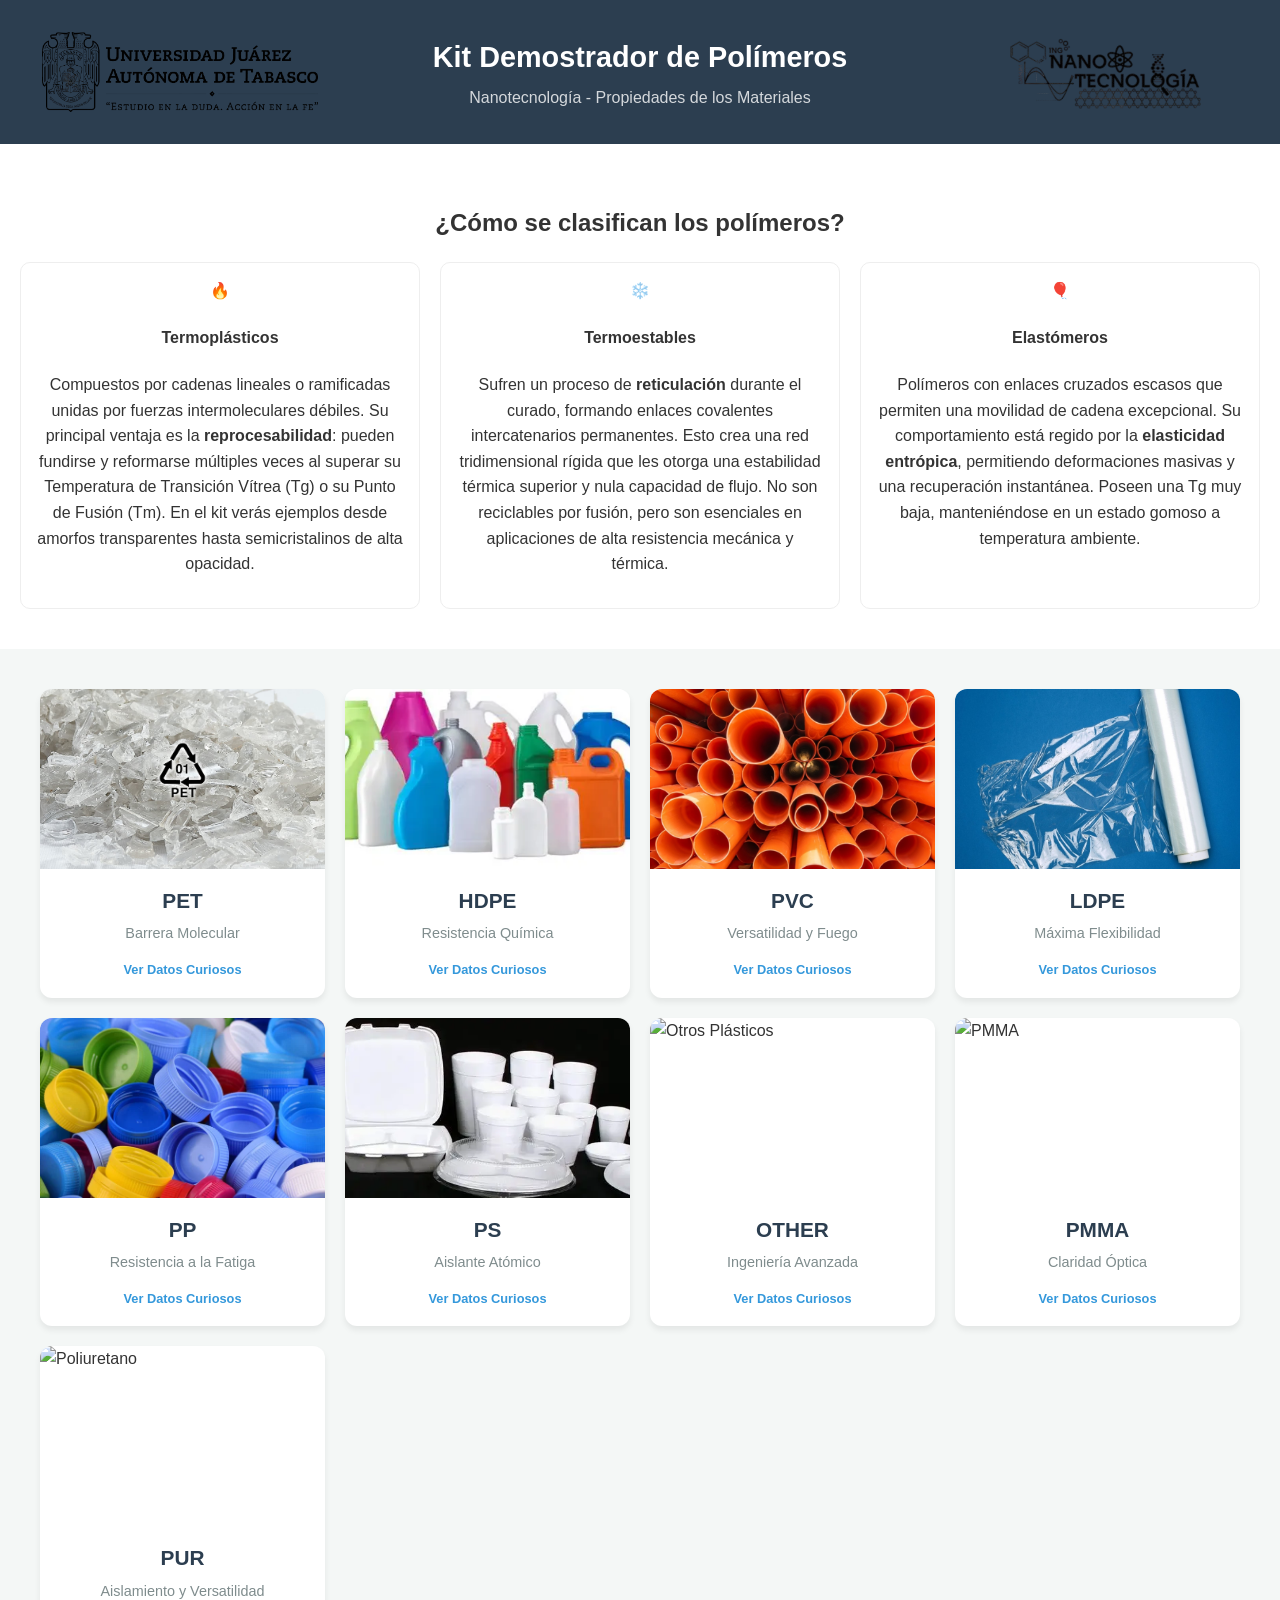
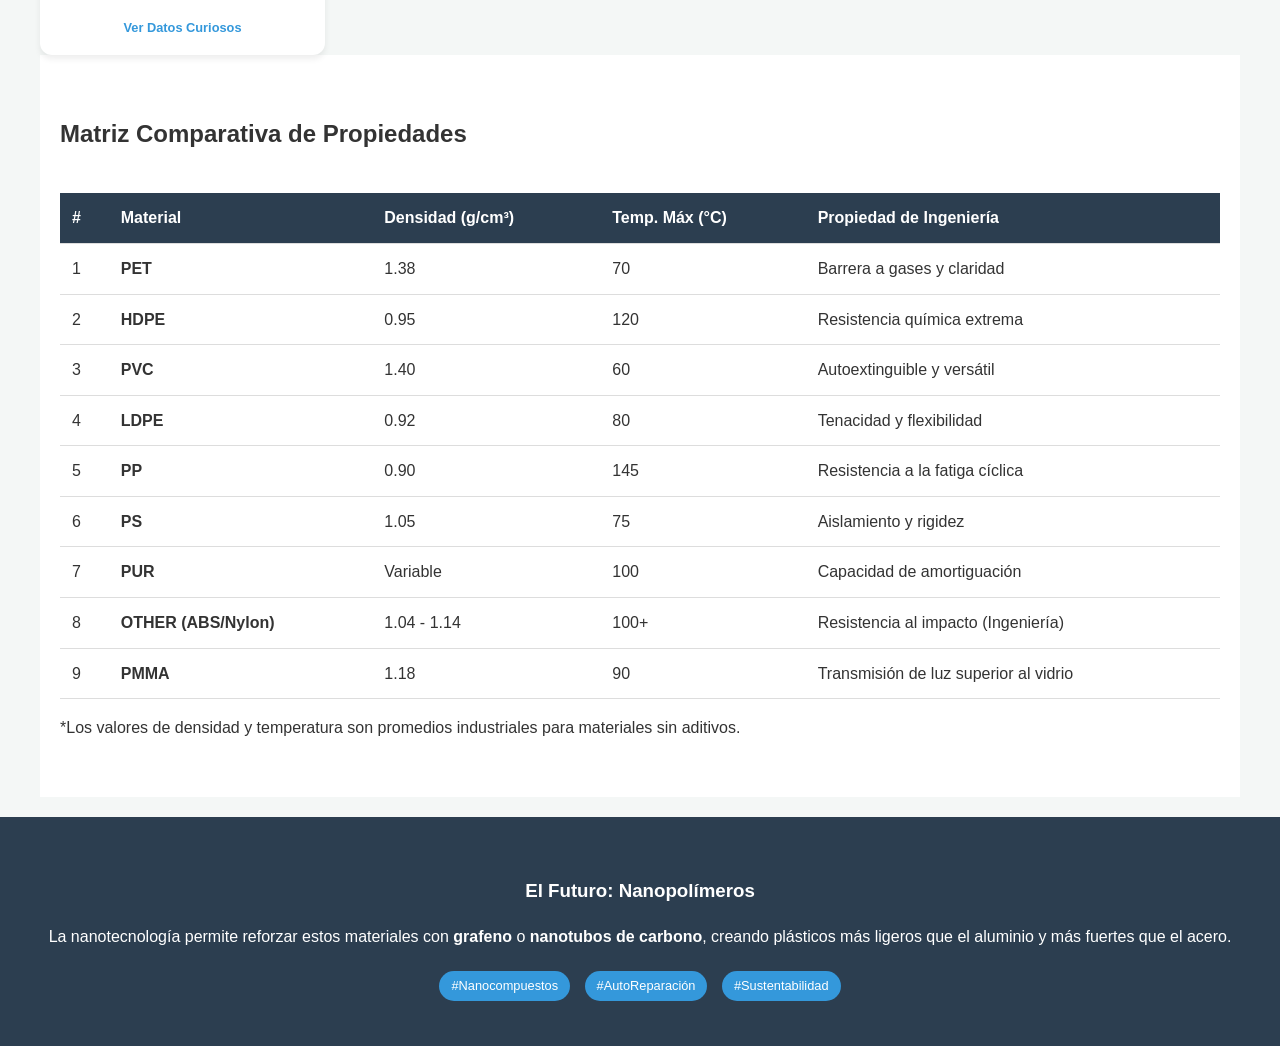
==== commit ea20757e: "Update index.html" ====
--- a/index.html
+++ b/index.html
@@ -100,7 +100,7 @@
 </div>
 
 <div class="card" onclick="abrirDetalle('PP (Polipropileno)', 'https://th.bing.com/th/id/R.6d96600673db479f629de387b34f8fe1?rik=J1lEoLc4FA1csw&pid=ImgRaw&r=0', 'Es el rey de la resistencia a la fatiga. Se usa en bisagras integradas que pueden doblarse millones de veces. Es el plástico de menor densidad y aguanta hasta 160°C.', ['Tapas de botellas', 'Componentes de autos', 'Equipos médicos esterilizables'])">
-    <img src="img/pp.jpg" alt="PP" class="card-img">
+    <img src="img/PP.jpg" alt="PP" class="card-img">
     <div class="card-info">
         <h3>PP</h3>
         <p>Resistencia a la Fatiga</p>
@@ -108,7 +108,7 @@
     </div>
 </div>
 
-<div class="card" onclick="abrirDetalle('PS (Poliestireno)', 'img/ps.jpg', 'En nanotecnología, sus microesferas calibradas son vitales para validar microscopios. Como aislante, en su forma expandida, el 98% de su volumen es simplemente aire.', ['Aislamiento térmico', 'Carcasas de electrodomésticos', 'Material de laboratorio'])">
+<div class="card" onclick="abrirDetalle('PS (Poliestireno)', 'https://tse1.mm.bing.net/th/id/OIP.U_8p646Toa4uXvGldTr8zgHaDt?rs=1&pid=ImgDetMain&o=7&rm=3', 'En nanotecnología, sus microesferas calibradas son vitales para validar microscopios. Como aislante, en su forma expandida, el 98% de su volumen es simplemente aire.', ['Aislamiento térmico', 'Carcasas de electrodomésticos', 'Material de laboratorio'])">
     <img src="img/PS.webp" alt="PS" class="card-img">
     <div class="card-info">
         <h3>PS</h3>
@@ -117,7 +117,7 @@
     </div>
 </div>
 
-<div class="card" onclick="abrirDetalle('OTHER (Otros Polímeros)', 'img/other.jpg', 'Esta categoría incluye plásticos técnicos como el ABS o el Nylon. En nanotecnología, representa la frontera de los nuevos materiales reforzados con grafeno o biopolímeros avanzados.', ['Piezas de ingeniería (LEGO)', 'Componentes aeroespaciales', 'Impresión 3D de alta precisión'])">
+<div class="card" onclick="abrirDetalle('OTHER (Otros Polímeros)', 'https://i.pinimg.com/736x/4d/cf/75/4dcf75f7d4075e4efd39eec4733d27e7.jpg', 'Esta categoría incluye plásticos técnicos como el ABS o el Nylon. En nanotecnología, representa la frontera de los nuevos materiales reforzados con grafeno o biopolímeros avanzados.', ['Piezas de ingeniería (LEGO)', 'Componentes aeroespaciales', 'Impresión 3D de alta precisión'])">
     <img src="https://contenedoresdereciclaje.com/wp-content/uploads/2025/09/Plasticos-7-Guia-Completa-para-Reciclar-1024x768.webp" alt="Otros Plásticos" class="card-img">
     <div class="card-info">
         <h3>OTHER</h3>
@@ -125,7 +125,7 @@
         <span class="tap-hint">Ver Datos Curiosos</span>
     </div>
 </div>
-<div class="card" onclick="abrirDetalle('PMMA (Acrílico)', 'img/pmma.jpg', 'Es más transparente que el vidrio más puro y altamente biocompatible. Se usa como cemento óseo en cirugías humanas y en fibras ópticas plásticas para nanosensores.', ['Prótesis óseas', 'Fibras ópticas plásticas', 'Ventanas de acuarios'])">
+<div class="card" onclick="abrirDetalle('PMMA (Acrílico)', 'https://ss1.baidu.com/6ONXsjip0QIZ8tyhnq/it/u=914748672,1490935725&fm=199&app=68&f=JPEG?w=750&h=750&s=998BFB15F676578E46C16DEA0300A032', 'Es más transparente que el vidrio más puro y altamente biocompatible. Se usa como cemento óseo en cirugías humanas y en fibras ópticas plásticas para nanosensores.', ['Prótesis óseas', 'Fibras ópticas plásticas', 'Ventanas de acuarios'])">
     <img src="https://tse4.mm.bing.net/th/id/OIP.U4aKl47x_rdNZyeTlE0YswHaDo?rs=1&pid=ImgDetMain&o=7&rm=3" alt="PMMA" class="card-img">
     <div class="card-info">
         <h3>PMMA</h3>
@@ -134,7 +134,7 @@
     </div>
 </div>
 
-<div class="card" onclick="abrirDetalle('PUR (Poliuretano)', 'img/pur.jpg', 'Es un polímero extremadamente versátil que puede ser una espuma flexible o un sólido rígido. Posee una estructura celular que lo convierte en el mejor aislante térmico industrial.', ['Aislamiento de refrigeradores', 'Calzado deportivo', 'Dispositivos médicos biocompatibles'])">
+<div class="card" onclick="abrirDetalle('PUR (Poliuretano)', 'https://recicladodecauchoyplastico.com/wp-content/uploads/2024/01/pu-molido-2-768x768.jpg', 'Es un polímero extremadamente versátil que puede ser una espuma flexible o un sólido rígido. Posee una estructura celular que lo convierte en el mejor aislante térmico industrial.', ['Aislamiento de refrigeradores', 'Calzado deportivo', 'Dispositivos médicos biocompatibles'])">
     <img src="https://polisantafe.com.ar/wp-content/uploads/que-significa-pur-poliuretano-1.webp" alt="Poliuretano" class="card-img">
     <div class="card-info">
         <h3>PUR</h3>
